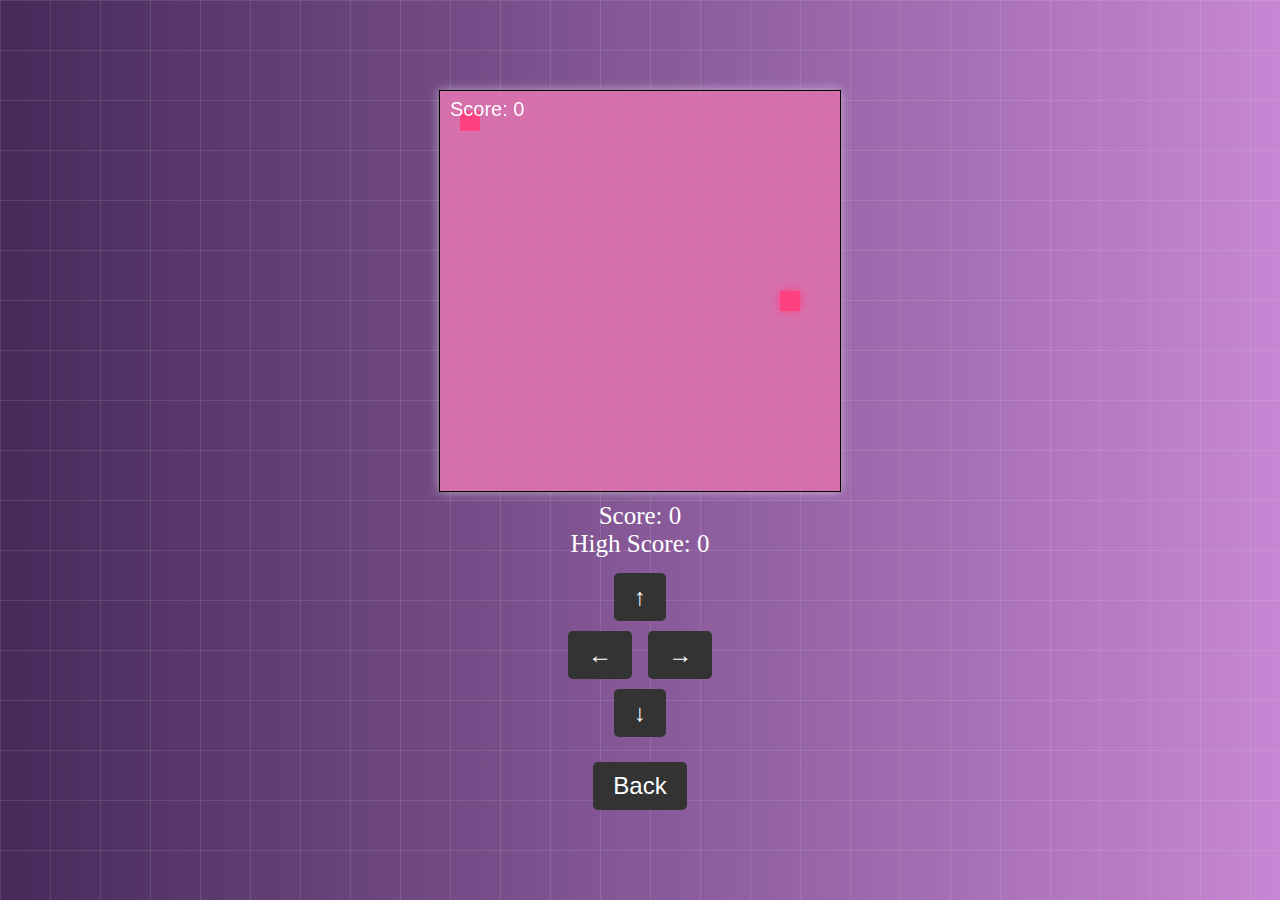
==== snake.html @ 58aa2cef "Update snake.html" ====
<!DOCTYPE html>
<html lang="en">
<head>
    <meta charset="UTF-8">
    <meta name="viewport" content="width=device-width, initial-scale=1.0">
    <link rel="stylesheet" href="style.css">
    <title>Snakey!</title>
</head>
<body>
    <canvas id="snakeCanvas" width="400" height="400"></canvas>
    <div id="score-container">
        <div id="score">Score: <span>0</span></div>
        <div id="high-score">High Score: <span>0</span></div>
    </div>
    <div id="controls">
        <button id="up">↑</button>
        <div>
            <button id="left">←</button>
            <button id="right">→</button>
        </div>
        <button id="down">↓</button>
    </div>
    <div class="grid"></div>
    <button onclick="window.location.href='index.html'">Back</button>

    <script>
        const canvas = document.getElementById('snakeCanvas');
        const ctx = canvas.getContext("2d");
        const gridSize = 20;
        const canvasSize = canvas.width / gridSize;
        let snake = [{ x: 10, y: 10 }];
        let direction = 'right';
        let food = getRandomFood();
        let treasure = null;
        let score = 0;
        let highScore = 0;
        let speed = 100;
        let initialSpeed = speed;

        function drawSnake() {
            snake.forEach((segment, index) => {
                ctx.fillStyle = index === 0 ? '#ff4081' : '#fff';
                ctx.shadowBlur = index === 0 ? 10 : 0;
                ctx.shadowColor = '#ff4081';
                ctx.fillRect(segment.x * gridSize, segment.y * gridSize, gridSize, gridSize);
                ctx.shadowBlur = 0;
            });
        }

        function moveSnake() {
            const head = { ...snake[0] };

            switch (direction) {
                case 'up':
                    head.y--;
                    break;
                case 'down':
                    head.y++;
                    break;
                case 'left':
                    head.x--;
                    break;
                case 'right':
                    head.x++;
                    break;
            }

            if (head.x < 0 || head.x >= canvasSize || head.y < 0 || head.y >= canvasSize) {
                resetGame();
                return;
            }

            snake.unshift(head);

            if (head.x === food.x && head.y === food.y) {
                food = getRandomFood();
                score++;
                updateScore();
                increaseSpeed();
            } else if (treasure && head.x === treasure.x && head.y === treasure.y) { 
                score += 5;
                treasure = null;
                updateScore();
            } else {
                snake.pop();
            }

            if (score > 0 && score % 10 === 0 && !treasure) {
                treasure = getRandomTreasure();
            }
        }

        function checkCollision() {
            const head = snake[0];
            return snake.slice(1).some(segment => segment.x === head.x && segment.y === head.y);
        }

        function increaseSpeed() {
            speed = Math.max(20, initialSpeed - Math.floor(score / 5) * 5);
        }

        function updateScore() {
            const scoreElement = document.querySelector('#score span');
            scoreElement.innerText = score;

            if (score > highScore) {
                highScore = score;
                const highScoreElement = document.querySelector('#high-score span');
                highScoreElement.innerText = highScore;
            }
        }

        function drawFood() {
            ctx.fillStyle = '#ff4081';
            ctx.fillRect(food.x * gridSize, food.y * gridSize, gridSize, gridSize);
        }

        function drawTreasure() {
            if (treasure) {
                ctx.fillStyle = 'gold';
                ctx.fillRect(treasure.x * gridSize, treasure.y * gridSize, gridSize, gridSize);
            }
        }

        function draw() {
            ctx.clearRect(0, 0, canvas.width, canvas.height);
    
            ctx.strokeStyle = 'rgba(245, 245, 220, 0.5)'; 
            ctx.lineWidth = 0.1; 
    
            ctx.beginPath();

            for (let i = 0; i < canvas.width; i += gridSize) {
                ctx.moveTo(i, 0);
                ctx.lineTo(i, canvas.height);
            }

            for (let j = 0; j < canvas.height; j += gridSize) {
                ctx.moveTo(0, j);
                ctx.lineTo(canvas.width, j);
            }
    
            ctx.stroke();

            if (checkCollision()) {
                resetGame();
            }

            drawSnake();
            drawFood();
            drawTreasure();

            ctx.fillStyle = '#fff';
            ctx.font = '20px Arial';
            ctx.fillText(`Score: ${score}`, 10, 25);
        }

        function resetGame() {
            alert(`Game Over! Your Score: ${score}`);
            snake = [{ x: 10, y: 10 }];
            direction = 'right';
            food = getRandomFood();
            treasure = null;
            score = 0;
            speed = initialSpeed;
            updateScore();
        }

        function getRandomFood() {
            return {
                x: Math.floor(Math.random() * canvasSize),
                y: Math.floor(Math.random() * canvasSize)
            };
        }

        function getRandomTreasure() {
            let newTreasure;
            do {
                newTreasure = {
                    x: Math.floor(Math.random() * canvasSize),
                    y: Math.floor(Math.random() * canvasSize)
                };
            } while (snake.some(segment => segment.x === newTreasure.x && segment.y === newTreasure.y)); 
            return newTreasure;
        }

        function gameLoop() {
            moveSnake();
            draw();
            setTimeout(gameLoop, speed);
        }

        document.addEventListener('keydown', (event) => {
            switch (event.key) {
                case 'ArrowUp':
                    if (direction !== 'down') direction = 'up';
                    break;
                case 'ArrowDown':
                    if (direction !== 'up') direction = 'down';
                    break;
                case 'ArrowLeft':
                    if (direction !== 'right') direction = 'left';
                    break;
                case 'ArrowRight':
                    if (direction !== 'left') direction = 'right';
                    break;
            }
        });

        document.getElementById('up').addEventListener('click', () => {
            if (direction !== 'down') direction = 'up';
        });

        document.getElementById('down').addEventListener('click', () => {
            if (direction !== 'up') direction = 'down';
        });

        document.getElementById('left').addEventListener('click', () => {
            if (direction !== 'right') direction = 'left';
        });

        document.getElementById('right').addEventListener('click', () => {
            if (direction !== 'left') direction = 'right';
        });

        // Memulai game loop
        gameLoop();
    </script>
</body>
</html>
---- style.css ----
@media (max-width: 600px) {
    canvas {
        width: 90vw; 
        height: auto; 
    }
}
body {
    display: flex;
    justify-content: center;
    align-items: center;
    flex-direction: column;
    height: 100vh;
    margin: 0;
    background: linear-gradient(to right, #462a5a, #c787d4);
    color: #fff;
    font-family: 'Times New Roman', Times, serif;
    font-size: 25px;
    text-align: center;
    z-index: 2;
}

canvas {
    background-color: rgb(214, 112, 173);
    border: 1px solid #fff;
    box-shadow: 0 0 10px rgba(255, 255, 255, 0.5);
    z-index: 1;
}

#score {
    margin-top: 10px;
    z-index: 2;
}

button {
    padding: 10px 20px;
    font-size: 24px;
    cursor: pointer;
    background-color: #333;
    color: white;
    border: none;
    border-radius: 5px;
    transition: background-color 0.3s;
    margin-top: 20px;
    z-index: 2;
}
button:hover {
    background-color: #555;
    z-index: 2;
}
.grid {
    position: absolute;
    top: 0;
    left: 0;
    width: 100%;
    height: 100%;
    background-image: 
        linear-gradient(90deg, rgba(255, 255, 255, 0.1) 1px, transparent 1px),
        linear-gradient(180deg, rgba(255, 255, 255, 0.1) 1px, transparent 1px);
    background-size: 50px 50px;
    z-index: 0; }

    #controls {
        display: flex;
        flex-direction: column;
        align-items: center;
        margin-top: 10px;
        z-index: 2;
    }

    #controls button {
        margin: 5px;
        z-index: 2;
    }
    
    #snakeCanvas {
        border: 1px solid #000;
        z-index: 2;
    }
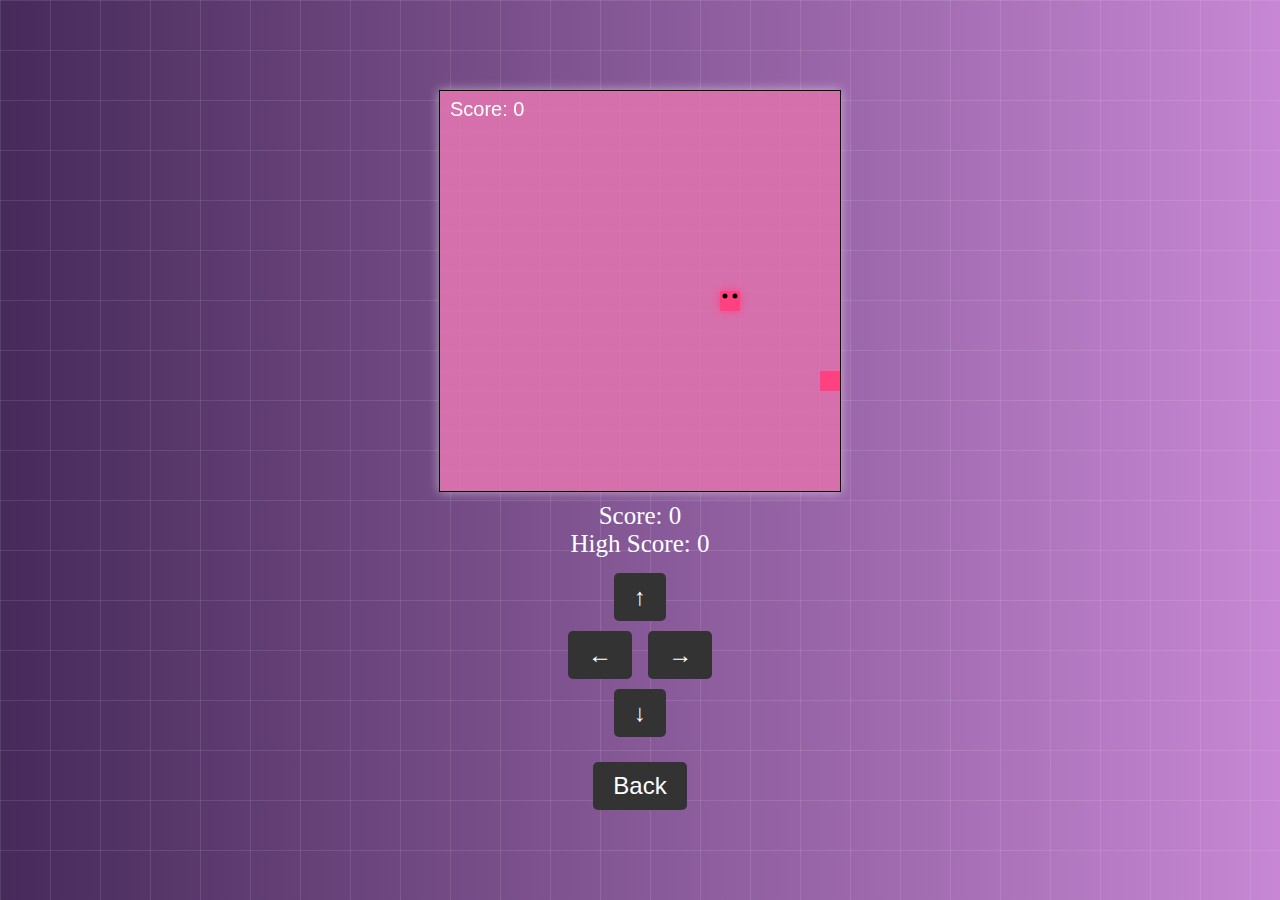
==== commit 38b134e2: "Update snake.html" ====
--- a/snake.html
+++ b/snake.html
@@ -34,18 +34,30 @@
         let treasure = null;
         let score = 0;
         let highScore = 0;
-        let speed = 100;
+        let speed = 200;
         let initialSpeed = speed;
 
         function drawSnake() {
-            snake.forEach((segment, index) => {
-                ctx.fillStyle = index === 0 ? '#ff4081' : '#fff';
-                ctx.shadowBlur = index === 0 ? 10 : 0;
-                ctx.shadowColor = '#ff4081';
-                ctx.fillRect(segment.x * gridSize, segment.y * gridSize, gridSize, gridSize);
-                ctx.shadowBlur = 0;
-            });
-        }
+    snake.forEach((segment, index) => {
+        ctx.fillStyle = index === 0 ? '#ff4081' : '#fff';
+        ctx.shadowBlur = index === 0 ? 10 : 0;
+        ctx.shadowColor = '#ff4081';
+        ctx.fillRect(segment.x * gridSize, segment.y * gridSize, gridSize, gridSize);
+        ctx.shadowBlur = 0;
+
+        if (index === 0) {
+            ctx.fillStyle = '#000'; 
+            const eyeXOffset = gridSize / 4; 
+            const eyeYOffset = gridSize / 4;
+            ctx.beginPath();
+            ctx.arc(segment.x * gridSize + eyeXOffset, segment.y * gridSize + eyeYOffset, gridSize / 8, 0, Math.PI * 2);
+            ctx.fill();
+            ctx.beginPath();
+            ctx.arc(segment.x * gridSize + 3 * eyeXOffset, segment.y * gridSize + eyeYOffset, gridSize / 8, 0, Math.PI * 2);
+            ctx.fill();
+        }
+    });
+}
 
         function moveSnake() {
             const head = { ...snake[0] };
@@ -96,7 +108,7 @@
         }
 
         function increaseSpeed() {
-            speed = Math.max(20, initialSpeed - Math.floor(score / 5) * 5);
+            speed = Math.max(50, initialSpeed - Math.floor(score / 5) * 5);
         }
 
         function updateScore() {
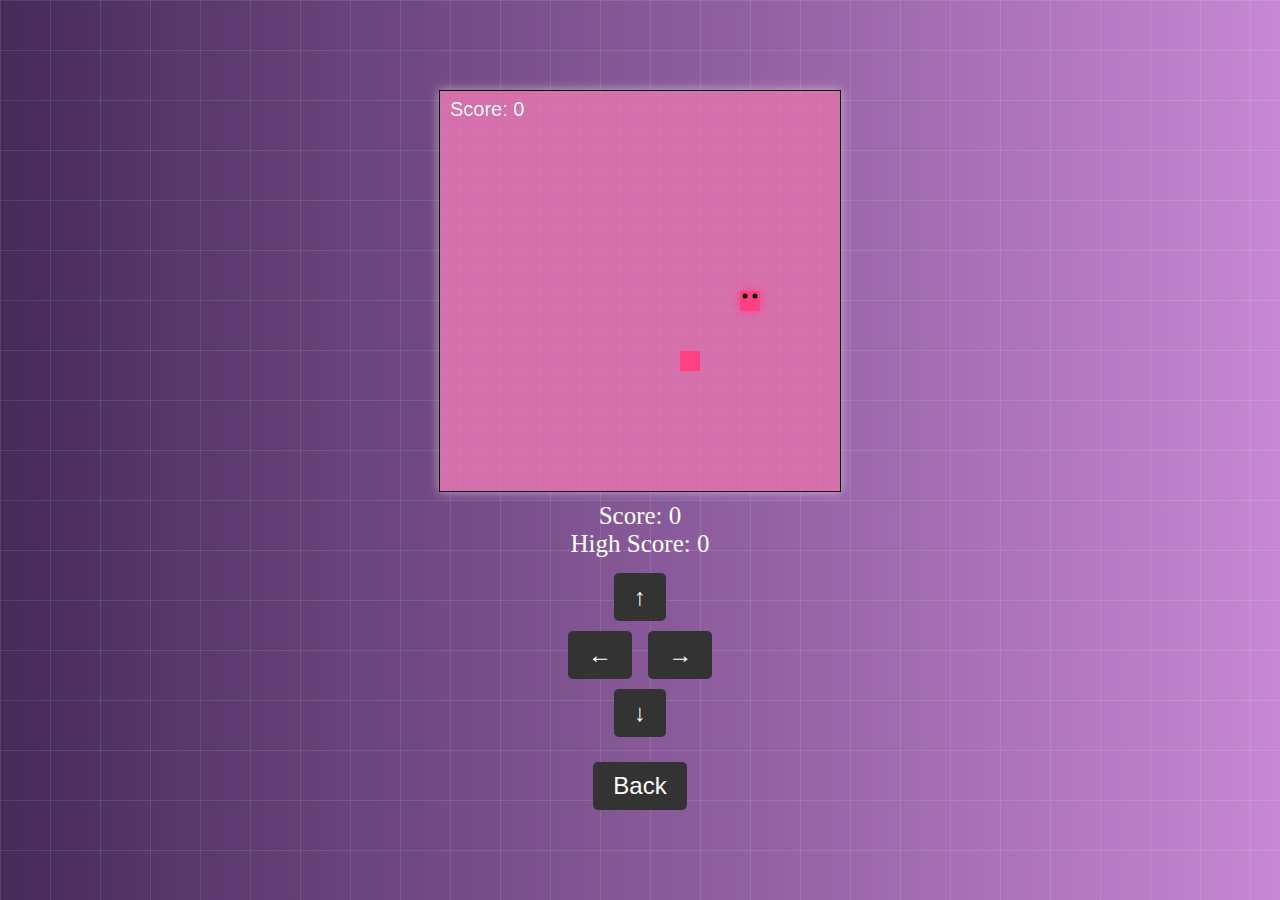
==== commit f7bcc6f8: "Update snake.html" ====
--- a/snake.html
+++ b/snake.html
@@ -34,7 +34,7 @@
         let treasure = null;
         let score = 0;
         let highScore = 0;
-        let speed = 200;
+        let speed = 150;
         let initialSpeed = speed;
 
         function drawSnake() {
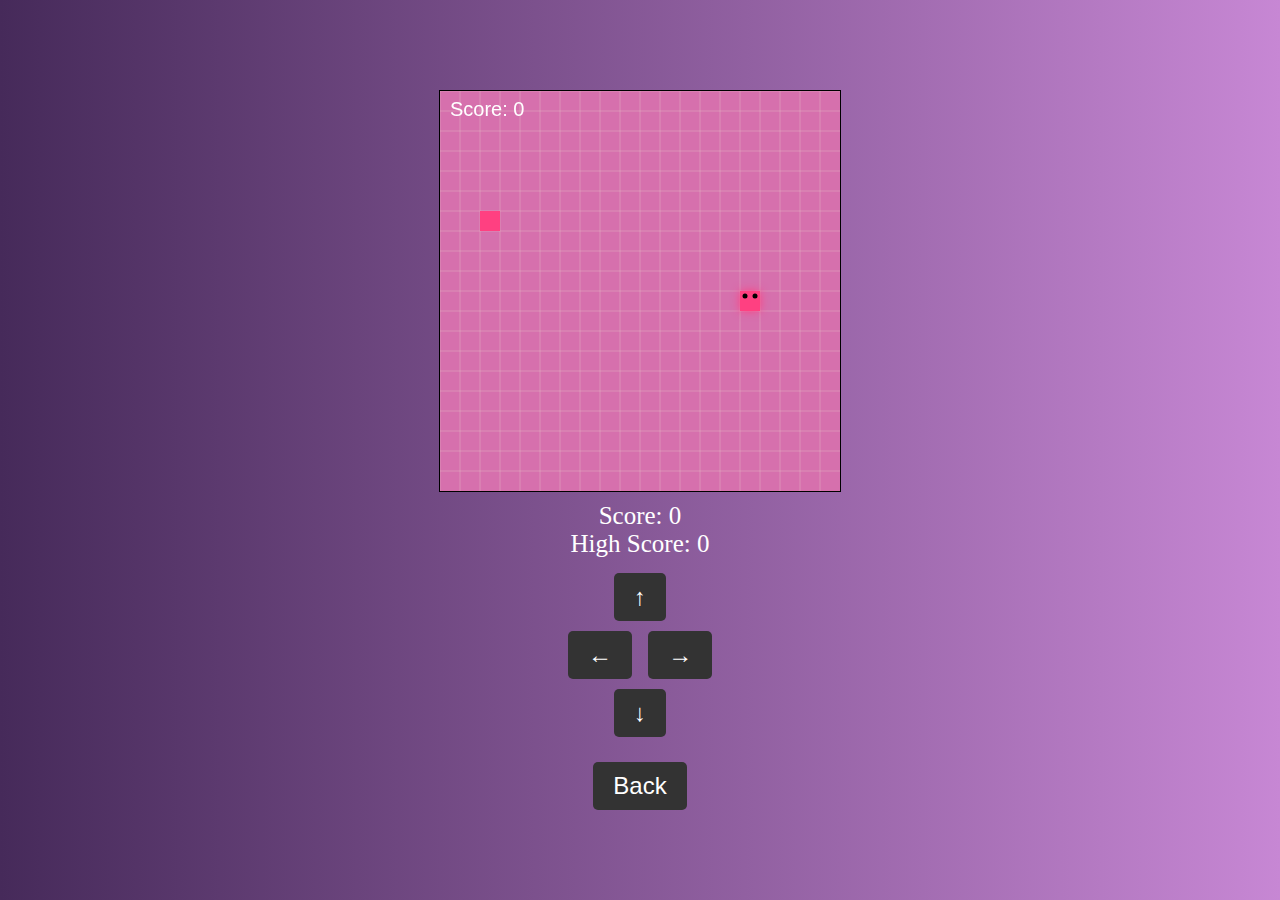
==== commit 7c6f8f03: "Update snake.html" ====
--- a/snake.html
+++ b/snake.html
@@ -138,7 +138,7 @@
             ctx.clearRect(0, 0, canvas.width, canvas.height);
     
             ctx.strokeStyle = 'rgba(245, 245, 220, 0.5)'; 
-            ctx.lineWidth = 0.1; 
+            ctx.lineWidth = 0.5; 
     
             ctx.beginPath();
 
--- a/style.css
+++ b/style.css
@@ -22,7 +22,7 @@
 canvas {
     background-color: rgb(214, 112, 173);
     border: 1px solid #fff;
-    box-shadow: 0 0 10px rgba(255, 255, 255, 0.5);
+    box-shadow: 0 0 10px rgba(255, 255, 255, 0,5);
     z-index: 1;
 }
 
@@ -54,8 +54,8 @@
     width: 100%;
     height: 100%;
     background-image: 
-        linear-gradient(90deg, rgba(255, 255, 255, 0.1) 1px, transparent 1px),
-        linear-gradient(180deg, rgba(255, 255, 255, 0.1) 1px, transparent 1px);
+        linear-gradient(90deg, rgba(255, 255, 255, 0,1) 1px, transparent 1px),
+        linear-gradient(180deg, rgba(255, 255, 255, 0,1) 1px, transparent 1px);
     background-size: 50px 50px;
     z-index: 0; }
 
@@ -77,4 +77,4 @@
         z-index: 2;
     }
 
-    +    
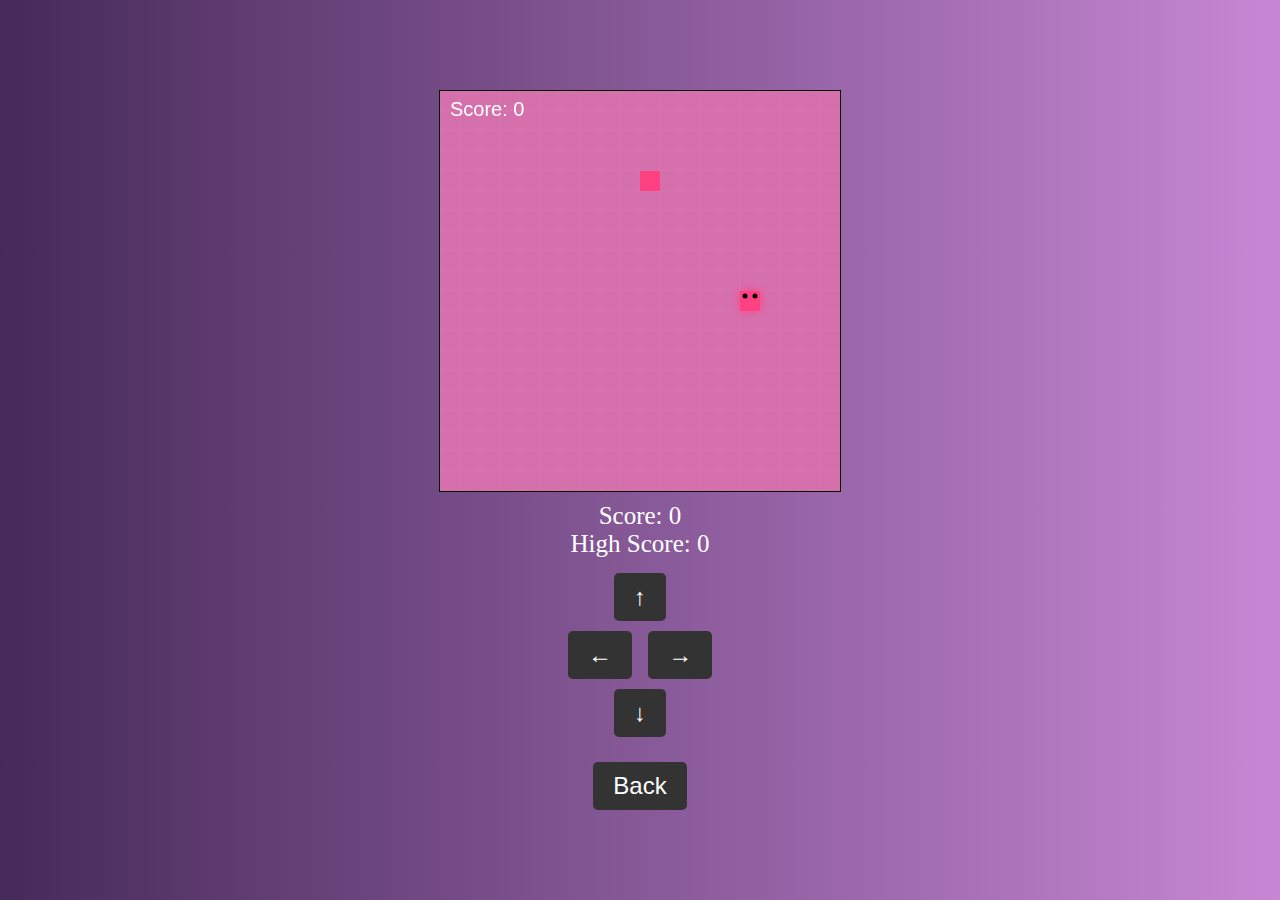
==== commit 3c365a11: "Update snake.html" ====
--- a/snake.html
+++ b/snake.html
@@ -138,7 +138,7 @@
             ctx.clearRect(0, 0, canvas.width, canvas.height);
     
             ctx.strokeStyle = 'rgba(245, 245, 220, 0.5)'; 
-            ctx.lineWidth = 0.5; 
+            ctx.lineWidth = 0.1; 
     
             ctx.beginPath();
 
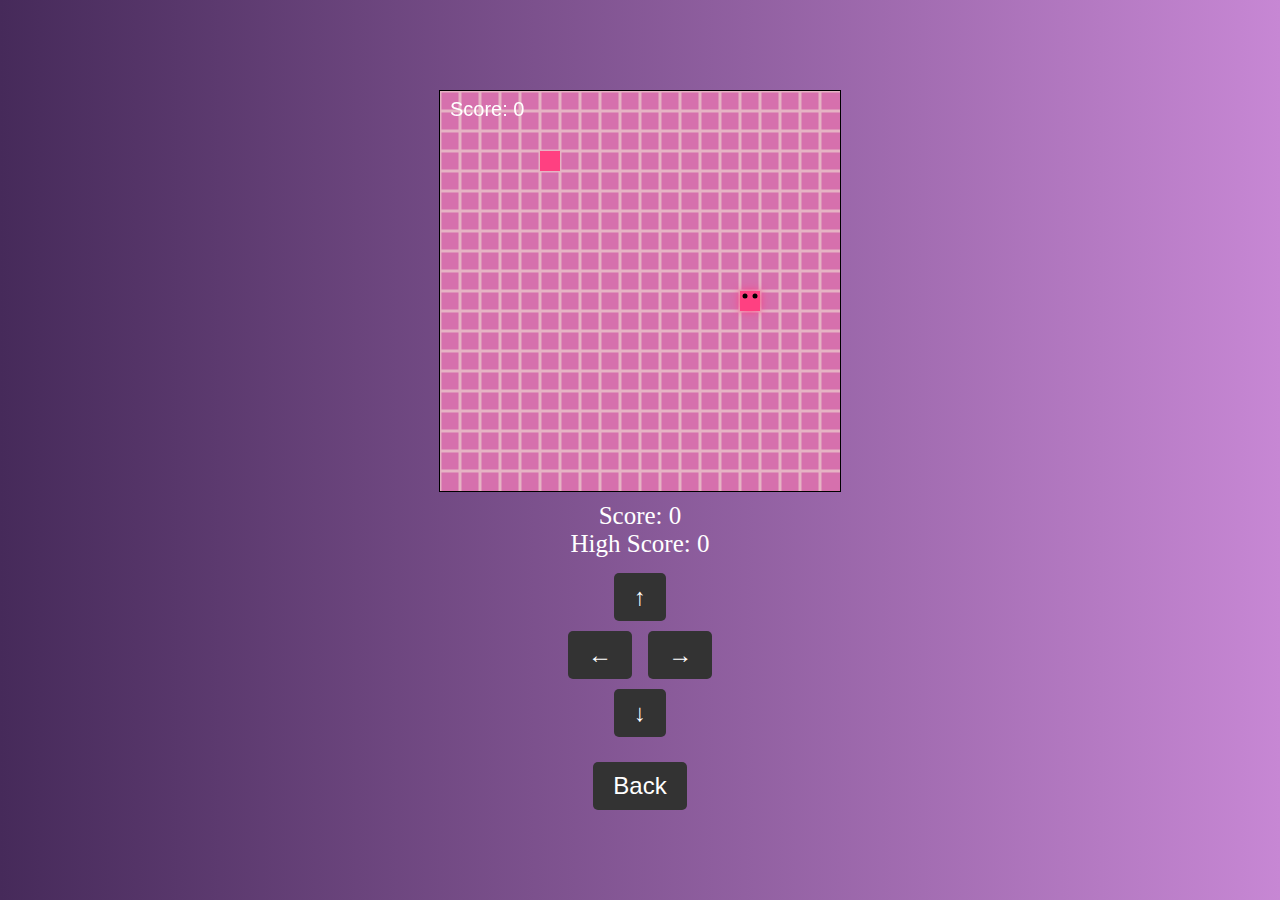
==== commit bd9597c8: "Update snake.html" ====
--- a/snake.html
+++ b/snake.html
@@ -138,7 +138,7 @@
             ctx.clearRect(0, 0, canvas.width, canvas.height);
     
             ctx.strokeStyle = 'rgba(245, 245, 220, 0.5)'; 
-            ctx.lineWidth = 0.1; 
+            ctx.lineWidth = 3; 
     
             ctx.beginPath();
 
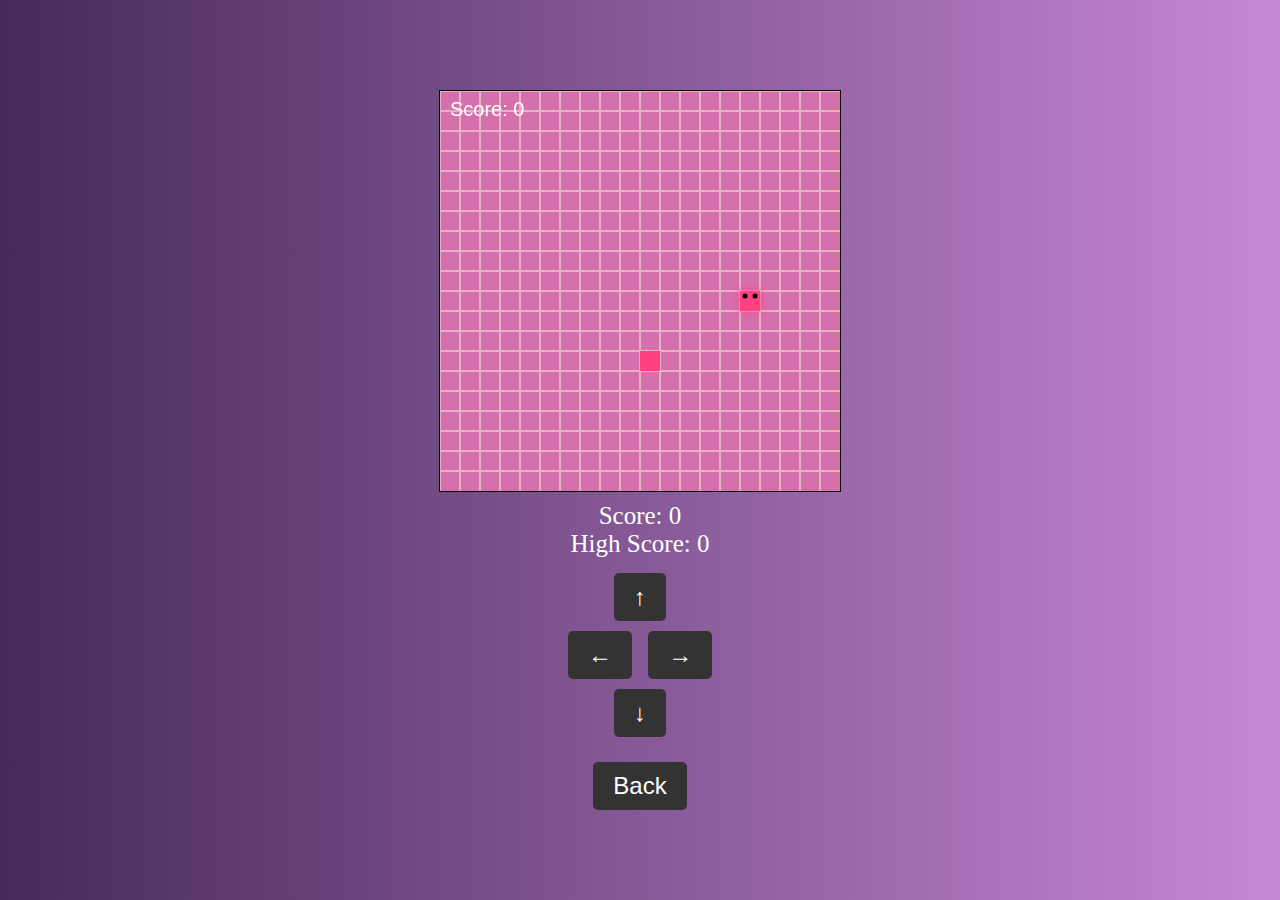
==== commit 6de27372: "Update snake.html" ====
--- a/snake.html
+++ b/snake.html
@@ -138,7 +138,7 @@
             ctx.clearRect(0, 0, canvas.width, canvas.height);
     
             ctx.strokeStyle = 'rgba(245, 245, 220, 0.5)'; 
-            ctx.lineWidth = 3; 
+            ctx.lineWidth = 2; 
     
             ctx.beginPath();
 
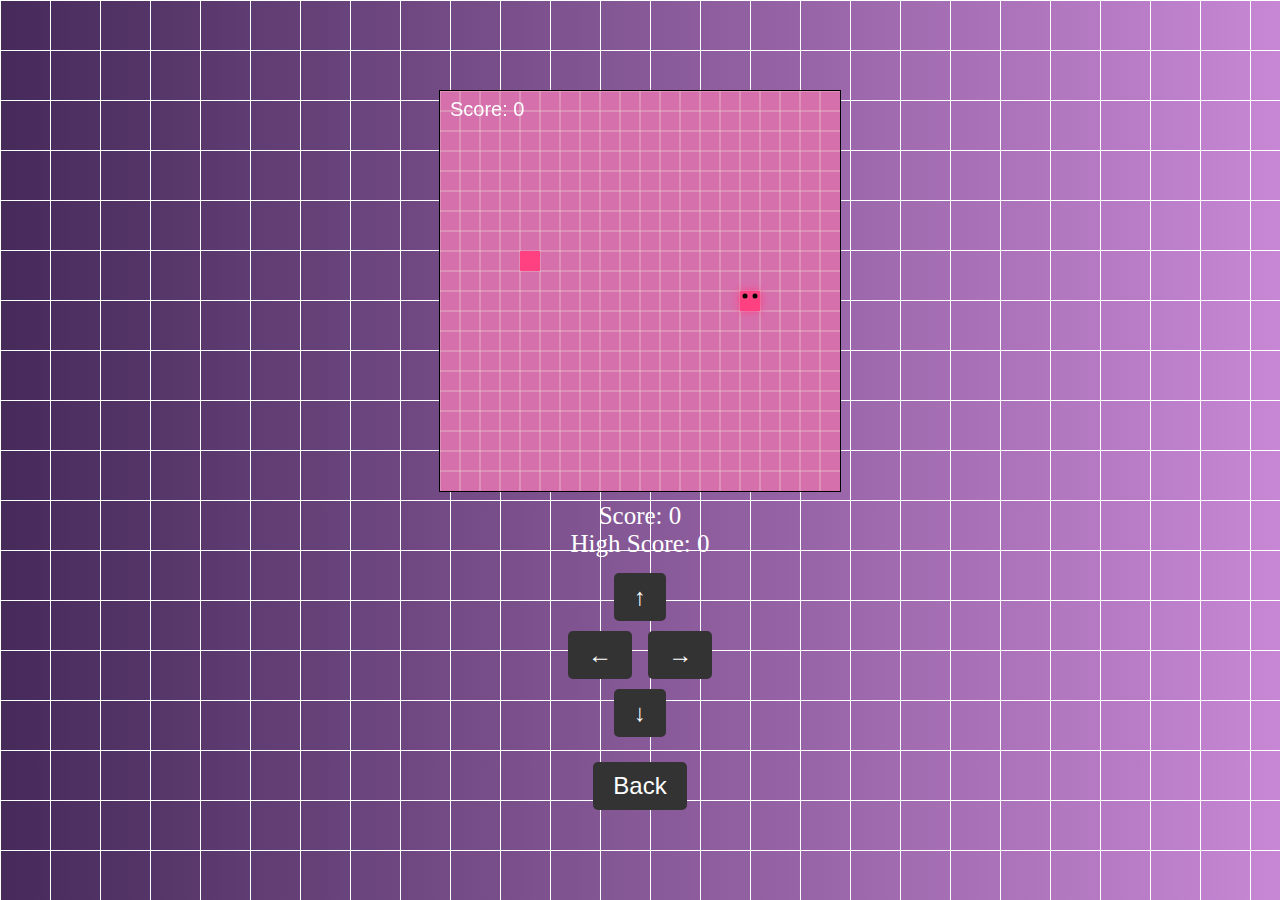
==== commit e12c4445: "Update snake.html" ====
--- a/snake.html
+++ b/snake.html
@@ -138,7 +138,7 @@
             ctx.clearRect(0, 0, canvas.width, canvas.height);
     
             ctx.strokeStyle = 'rgba(245, 245, 220, 0.5)'; 
-            ctx.lineWidth = 2; 
+            ctx.lineWidth = 1; 
     
             ctx.beginPath();
 
--- a/style.css
+++ b/style.css
@@ -54,8 +54,8 @@
     width: 100%;
     height: 100%;
     background-image: 
-        linear-gradient(90deg, rgba(255, 255, 255, 0,1) 1px, transparent 1px),
-        linear-gradient(180deg, rgba(255, 255, 255, 0,1) 1px, transparent 1px);
+        linear-gradient(90deg, rgba(255, 255, 255, 1) 1px, transparent 1px),
+        linear-gradient(180deg, rgba(255, 255, 255, 1) 1px, transparent 1px);
     background-size: 50px 50px;
     z-index: 0; }
 
